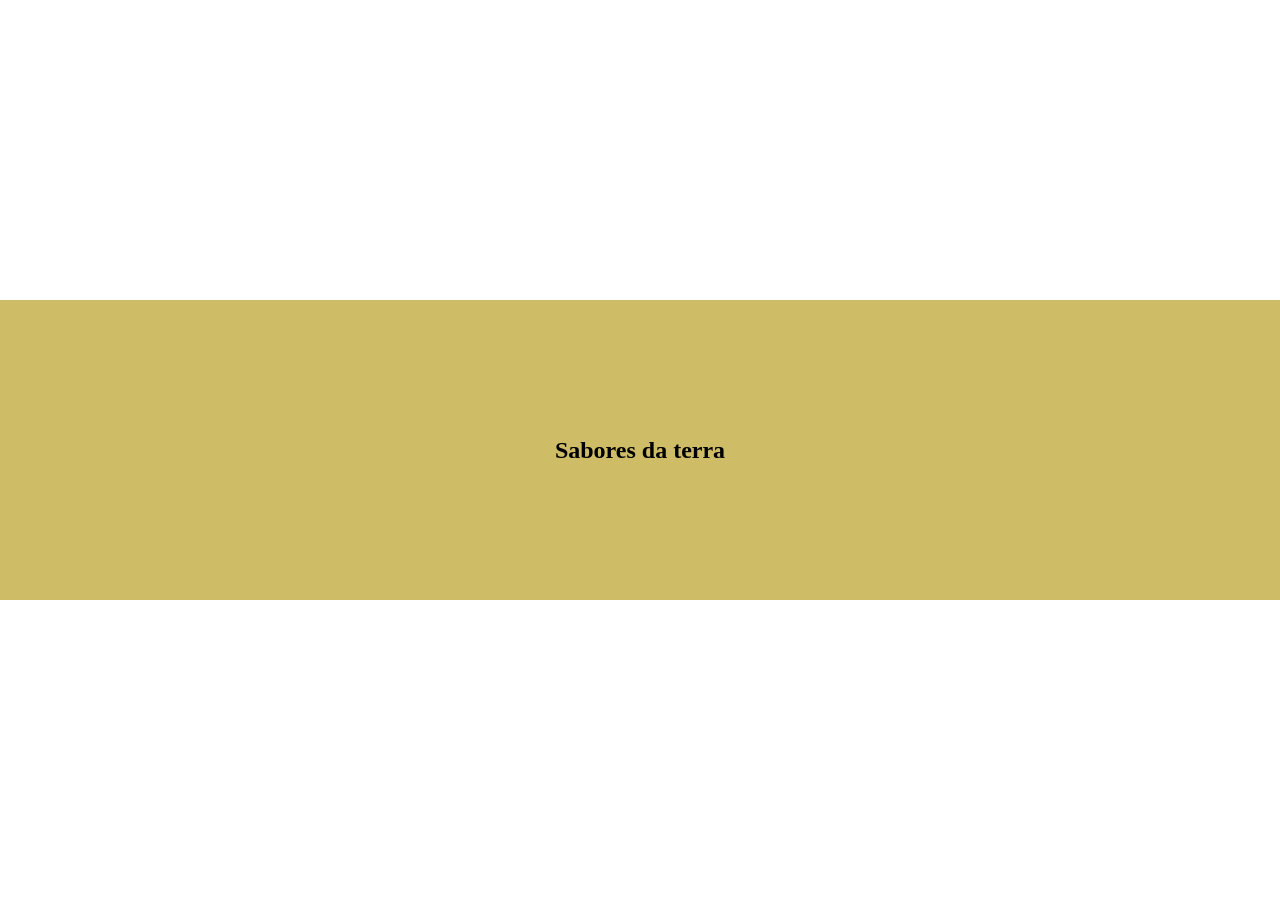
==== daterra/Untitled-1.html @ 597eb987 "Add files via upload" ====
<!DOCTYPE html>
<html lang="PT-BR">
<head>
    <meta charset="UTF-8">
    <meta name="viewport" content="width=device-width, initial-scale=1.0">
    <title>Sabores da terra</title>
    <link rel="stylesheet" href="style.css">
</head>
<body>
    <header>
        <nav>

            <div class = "titulo"><h1>Sabores da terra</h1></div>

            

          
        </nav>
    </header>
    
</body>
</html>
---- daterra/style.css ----
*{
    padding: 0;
    margin: 0;
}

:root {
    --cor-fundo-container: #cfbc67;
    --cor-header: #cfbc67;
    --cor-fundo: #ffffff;
    --cor-texto-branco: #ffffff;
    --cor-preco: #ff3a3a;
}

body {

    background-color:  var(--cor-fundo);
    height: 100vh;
    width: 100%;
    margin: 0;
    
    display: flex;
    flex-direction: column;
    justify-content: center;
    align-items: center;

}

header {

    background-color: var(--cor-header);
    width: 100%;
    height: 300px;
    padding: 0;
    margin: 0;
    display: flex;
    align-items: center;
    flex-direction: column;
    justify-content: center;
    top: 0;
    left: 0;

}

nav {

    width: 100%;
    height: 200px;
    display: flex;
    flex-direction: row;
    justify-content: center;
    align-items: center;

}



.title {

    position: absolute;
    left: 50%;
    transform: translateX(-50%);
    white-space: nowrap;
    font-size: 24px;
    margin: 0;

}
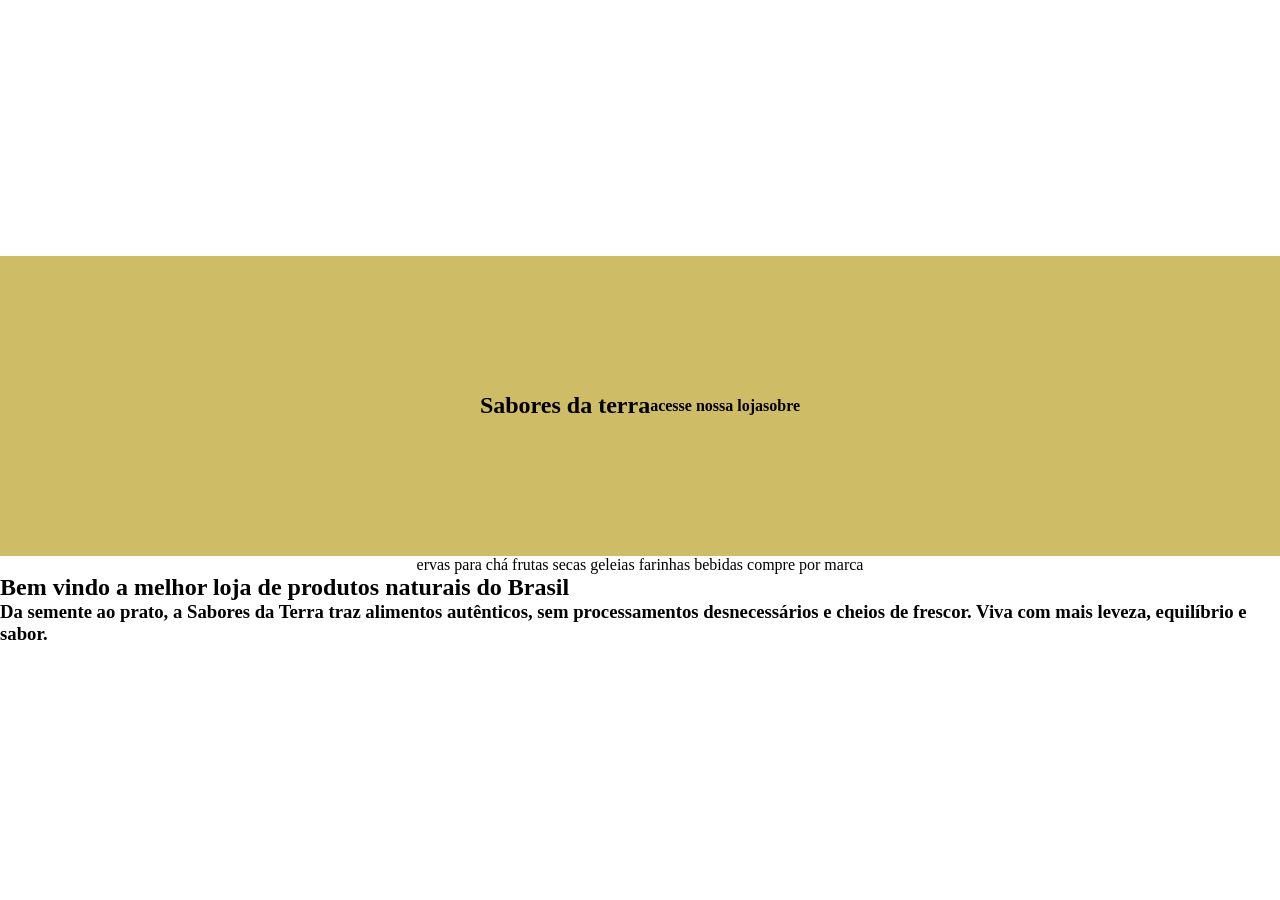
==== commit 96c2ba6e: "Add navigation and content to Untitled-1.html" ====
--- a/daterra/Untitled-1.html
+++ b/daterra/Untitled-1.html
@@ -7,16 +7,33 @@
     <link rel="stylesheet" href="style.css">
 </head>
 <body>
-    <header>
-        <nav>
 
-            <div class = "titulo"><h1>Sabores da terra</h1></div>
+        <header>
+            <nav>
 
+                <div class = "titulo"><h1>Sabores da terra</h1></div>
+
+                <div class = "loja"><h4>acesse nossa loja</h4></div>
+
+                <div class = "sobre"><h4>sobre</h4></div>
             
+            </nav>
+        </header>
 
-          
-        </nav>
-    </header>
+        <div class = "ubr">
+
+           <a>ervas para chá</a> <a>frutas secas</a> <a>geleias</a> <a>farinhas</a> <a>bebidas</a> <a>compre por marca</a>
+
+        </div>
+
+        <div class = "texto1">
+            
+            <h2>Bem vindo a melhor loja de produtos naturais do Brasil</h2>
+            <h3>Da semente ao prato, a Sabores da Terra traz alimentos autênticos, sem processamentos desnecessários e cheios de frescor. Viva com mais leveza, equilíbrio e sabor.</h3>
+            
+        </div>
+
+
     
 </body>
-</html>+</html>
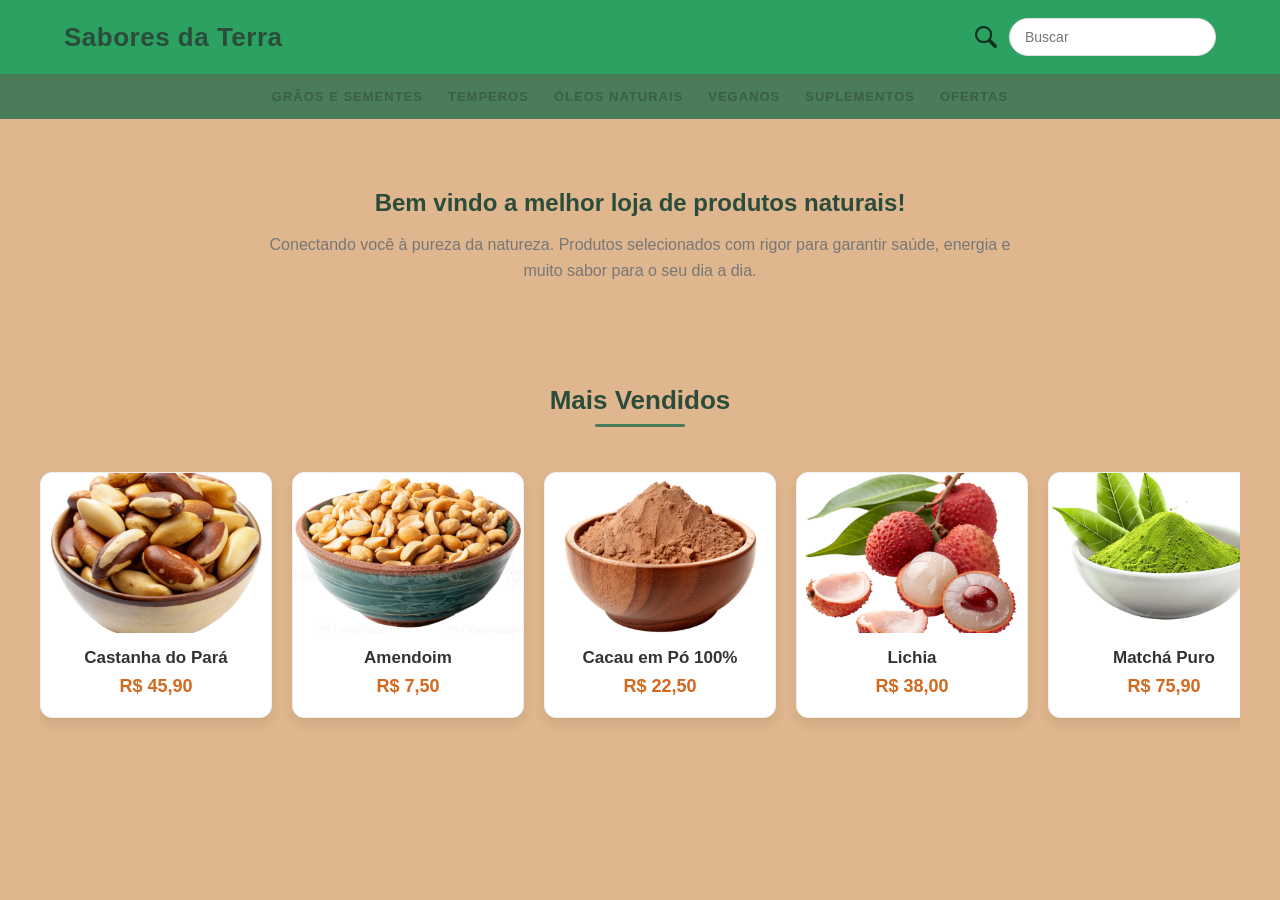
==== commit 259f41c6: "qualquer coisa" ====
--- a/daterra/Untitled-1.html
+++ b/daterra/Untitled-1.html
@@ -1,39 +1,77 @@
 <!DOCTYPE html>
-<html lang="PT-BR">
+<html lang="pt-BR">
 <head>
     <meta charset="UTF-8">
     <meta name="viewport" content="width=device-width, initial-scale=1.0">
-    <title>Sabores da terra</title>
+    <title>Sabores da Terra</title>
     <link rel="stylesheet" href="style.css">
 </head>
 <body>
 
-        <header>
-            <nav>
+    <header>
+        <nav>
+            <div class="titulo"><h1>Sabores da Terra</h1></div>
+            <div class="area-de-busca">
+                <input type="checkbox" id="btn-p" class="btn-pesquisa">
+                <label for="btn-p" class="search-label">
+                    <img src="./imagen/lupa.png" alt="Buscar" class="pesquisa-icone">
+                </label>
+                <div class="barra-de-busca">
+                    <input type="text" placeholder="Buscar" class="input-pesquisa">
+                </div>
+            </div>
+        </nav>
+    </header>
 
-                <div class = "titulo"><h1>Sabores da terra</h1></div>
+    <div class="ubr">
+        <span>grãos e sementes</span>
+        <span>temperos</span>
+        <span>óleos naturais</span>
+        <span>veganos</span>
+        <span>suplementos</span>
+        <span>ofertas</span>
+    </div>
 
-                <div class = "loja"><h4>acesse nossa loja</h4></div>
+    <div class="texto1">
+        <h2>Bem vindo a melhor loja de produtos naturais!</h2>
+        <h3>Conectando você à pureza da natureza. Produtos selecionados com rigor para garantir saúde, energia e muito sabor para o seu dia a dia.</h3>
+    </div>
 
-                <div class = "sobre"><h4>sobre</h4></div>
-            
-            </nav>
-        </header>
+    <div class="carrossel-container">
+        <h2 class="carrossel-titulo">Mais Vendidos</h2>
+        <div class="carrossel">
+            <div class="carrossel-item">
+                <img src="./imagen/castanha.png">
+                <h3>Castanha do Pará</h3>
+                <p>R$ 45,90</p>
+            </div>
+            <div class="carrossel-item">
+                <img src="./imagen/amendoim.webp">
+                <h3>Amendoim</h3>
+                <p>R$ 7,50</p>
+            </div>
+            <div class="carrossel-item">
+                <img src="./imagen/cacau.png">
+                <h3>Cacau em Pó 100%</h3>
+                <p>R$ 22,50</p>
+            </div>
+            <div class="carrossel-item">
+                <img src="./imagen/lichia.png">
+                <h3>Lichia</h3>
+                <p>R$ 38,00</p>
+            </div>
+            <div class="carrossel-item">
+                <img src="./imagen/matcha.png">
+                <h3>Matchá Puro</h3>
+                <p>R$ 75,90</p>
+            </div>
+            <div class="carrossel-item">
+                <img src="https://via.placeholder.com/200x150?text=Sal+do+Himalaia" alt="Sal Rosa do Himalaia">
+                <h3>Feijão com Farinha</h3>
+                <p>R$ 67,67</p>
+            </div>
+        </div>
+    </div>
 
-        <div class = "ubr">
-
-           <a>ervas para chá</a> <a>frutas secas</a> <a>geleias</a> <a>farinhas</a> <a>bebidas</a> <a>compre por marca</a>
-
-        </div>
-
-        <div class = "texto1">
-            
-            <h2>Bem vindo a melhor loja de produtos naturais do Brasil</h2>
-            <h3>Da semente ao prato, a Sabores da Terra traz alimentos autênticos, sem processamentos desnecessários e cheios de frescor. Viva com mais leveza, equilíbrio e sabor.</h3>
-            
-        </div>
-
-
-    
 </body>
-</html>
+</html>
--- a/daterra/style.css
+++ b/daterra/style.css
@@ -1,70 +1,218 @@
-
-*{
+:root {
+    --cor-carrossel-fundo: #ffffff;
+    --cor-carrossel-sombra: rgba(0,0,0,0.08);
+    --cor-dot: #cccccc;
+    --cor-dot-ativo: #4a7c59; 
+    --cor-ubr: #4a7c59; 
+    --cor-preco: #d2691e;
+    --cor-fundo: #dfb68d;
+    --cor-header: #2ba162;
+}
+
+body {
+    margin: 0;
     padding: 0;
+    font-family: 'Segoe UI', Tahoma, Geneva, Verdana, sans-serif;
+    background-color: var(--cor-fundo);
+    overflow-x: hidden;
+}
+
+header nav {
+    display: flex;
+    justify-content: space-between;
+    align-items: center;
+    padding: 18px 5%;
+    background-color: var(--cor-header);
+    box-shadow: 0 2px 8px rgba(0,0,0,0.06);
+}
+
+.titulo h1 {
     margin: 0;
-}
-
-:root {
-    --cor-fundo-container: #cfbc67;
-    --cor-header: #cfbc67;
-    --cor-fundo: #ffffff;
-    --cor-texto-branco: #ffffff;
-    --cor-preco: #ff3a3a;
-}
-
-body {
-
-    background-color:  var(--cor-fundo);
-    height: 100vh;
+    color: #2c4c3b;
+    font-size: 26px;
+    letter-spacing: 0.5px;
+}
+
+.area-de-busca {
+    display: flex;
+    align-items: center;
+    gap: 12px;
+}
+
+.btn-pesquisa {
+    display: none;
+}
+
+.pesquisa-icone {
+    width: 22px;
+    height: 22px;
+    cursor: pointer;
+    display: block;
+    opacity: 0.7;
+    transition: opacity 0.2s;
+}
+
+.pesquisa-icone:hover {
+    opacity: 1;
+}
+
+.barra-de-busca input {
+    padding: 10px 15px;
+    border: 1px solid #e0e0e0;
+    border-radius: 25px;
+    outline: none;
+    font-size: 14px;
+    transition: border-color 0.3s;
+}
+
+.barra-de-busca input:focus {
+    border-color: var(--cor-ubr);
+}
+
+.ubr {
+    display: flex;
+    justify-content: center;
+    gap: 25px;
+    padding: 15px;
+    background-color: var(--cor-ubr);
+    flex-wrap: wrap;
+}
+
+.ubr span {
+    color: #3b5e47;
+    font-weight: 600;
+    cursor: pointer;
+    text-transform: uppercase;
+    font-size: 13px;
+    letter-spacing: 1px;
+    transition: color 0.2s;
+}
+
+.ubr span:hover {
+    color: var(--cor-preco);
+}
+
+.texto1 {
+    text-align: center;
+    padding: 50px 20px;
+}
+
+.texto1 h2 {
+    color: #2c4c3b;
+    margin-bottom: 15px;
+    font-size: 24px;
+}
+
+.texto1 h3 {
+    color: #777;
+    font-weight: 400;
+    max-width: 750px;
+    margin: 0 auto;
+    line-height: 1.6;
+    font-size: 16px;
+}
+
+.carrossel-container {
+    width: 95%;
+    max-width: 1200px;
+    margin: 30px auto 60px auto;
+    text-align: center;
+}
+
+.carrossel-titulo {
+    margin-bottom: 25px;
+    color: #2c4c3b;
+    font-size: 26px;
+    position: relative;
+    display: inline-block;
+}
+
+.carrossel-titulo::after {
+    content: '';
+    display: block;
+    width: 50%;
+    height: 3px;
+    background-color: var(--cor-ubr);
+    margin: 8px auto 0;
+    border-radius: 2px;
+}
+
+.carrossel {
+    display: flex;
+    overflow-x: auto;
+    scroll-snap-type: x mandatory;
+    gap: 20px;
+    padding: 20px 10px;
+    scrollbar-width: thin;
+    -webkit-overflow-scrolling: touch;
+    scroll-behavior: smooth;
+}
+
+.carrossel::-webkit-scrollbar {
+    height: 8px;
+}
+
+.carrossel::-webkit-scrollbar-track {
+    background: #f0f0f0;
+    border-radius: 10px;
+}
+
+.carrossel::-webkit-scrollbar-thumb {
+    background: #c2d6c9;
+    border-radius: 10px;
+}
+
+.carrossel-item {
+    flex: 0 0 230px;
+    scroll-snap-align: start;
+    background-color: var(--cor-carrossel-fundo);
+    border-radius: 12px;
+    box-shadow: 0 6px 12px var(--cor-carrossel-sombra);
+    overflow: hidden;
+    transition: transform 0.3s ease, box-shadow 0.3s ease;
+    text-align: center;
+    padding-bottom: 20px;
+    border: 1px solid #f0f0f0;
+}
+
+.carrossel-item:hover {
+    transform: translateY(-5px);
+    box-shadow: 0 10px 20px rgba(0,0,0,0.12);
+}
+
+.carrossel-item img {
+    
     width: 100%;
+    height: 160px;
+    object-fit: cover;
+    display: block;
+}
+
+.carrossel-item h3 {
+    margin: 15px 0 8px;
+    font-size: 17px;
+    color: #333;
+}
+
+.carrossel-item p {
+    color: var(--cor-preco);
+    font-weight: 700;
+    font-size: 18px;
     margin: 0;
+}
+
+@media (max-width: 768px) {
+    header nav {
+        flex-direction: column;
+        gap: 15px;
+    }
     
-    display: flex;
-    flex-direction: column;
-    justify-content: center;
-    align-items: center;
-
-}
-
-header {
-
-    background-color: var(--cor-header);
-    width: 100%;
-    height: 300px;
-    padding: 0;
-    margin: 0;
-    display: flex;
-    align-items: center;
-    flex-direction: column;
-    justify-content: center;
-    top: 0;
-    left: 0;
-
-}
-
-nav {
-
-    width: 100%;
-    height: 200px;
-    display: flex;
-    flex-direction: row;
-    justify-content: center;
-    align-items: center;
-
-}
-
-
-
-.title {
-
-    position: absolute;
-    left: 50%;
-    transform: translateX(-50%);
-    white-space: nowrap;
-    font-size: 24px;
-    margin: 0;
-
-}
-
-
-
+    .carrossel-item {
+        flex: 0 0 190px;
+    }
+
+    .ubr {
+        gap: 12px;
+        font-size: 12px;
+    }
+}
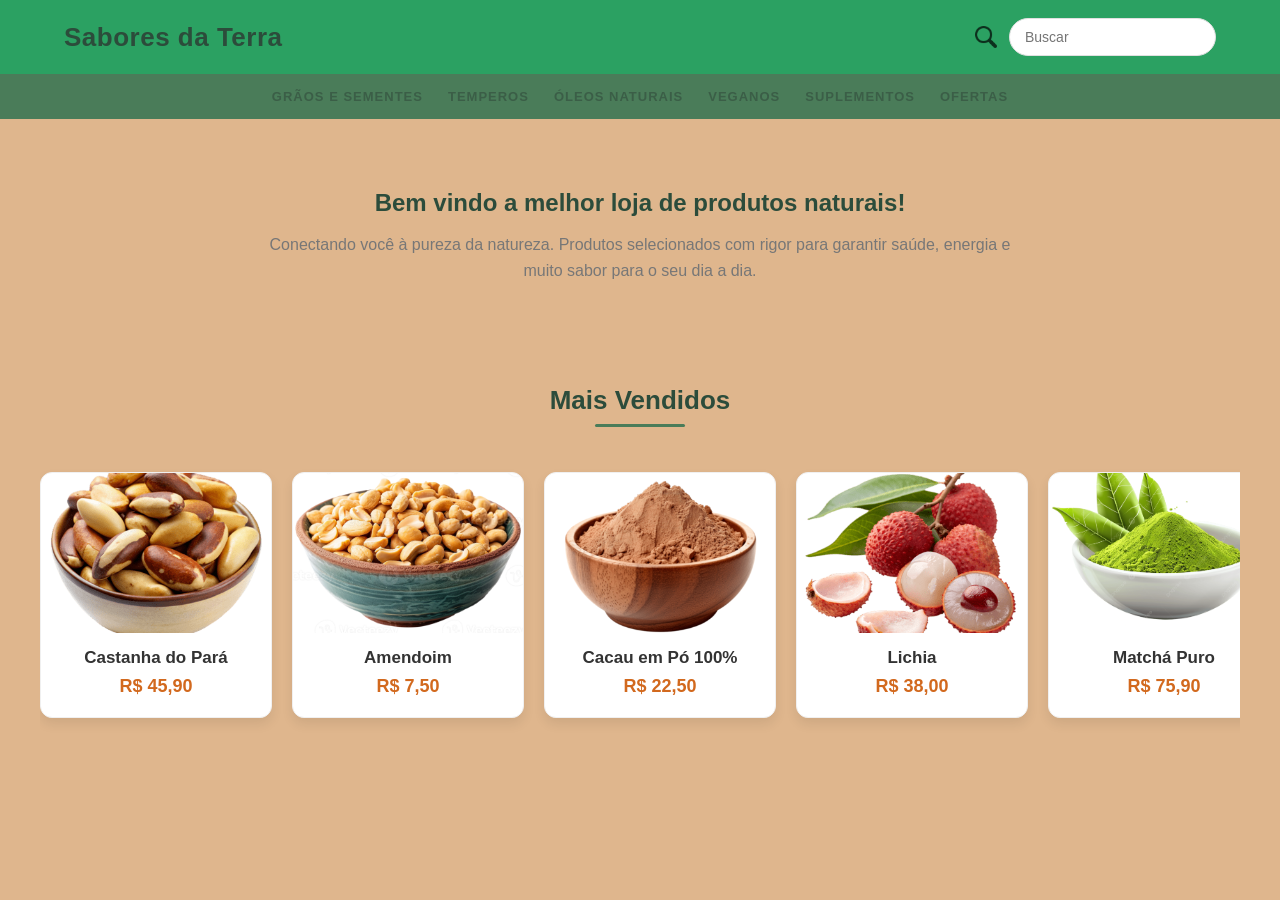
==== commit 51b6f000: "Fix HTML formatting and update product details" ====
--- a/daterra/Untitled-1.html
+++ b/daterra/Untitled-1.html
@@ -66,12 +66,12 @@
                 <p>R$ 75,90</p>
             </div>
             <div class="carrossel-item">
-                <img src="https://via.placeholder.com/200x150?text=Sal+do+Himalaia" alt="Sal Rosa do Himalaia">
+                <img src="./imagen/fjao.png">
                 <h3>Feijão com Farinha</h3>
-                <p>R$ 67,67</p>
+                <p>D$ 13,58</p>
             </div>
         </div>
     </div>
 
 </body>
-</html>+</html>
